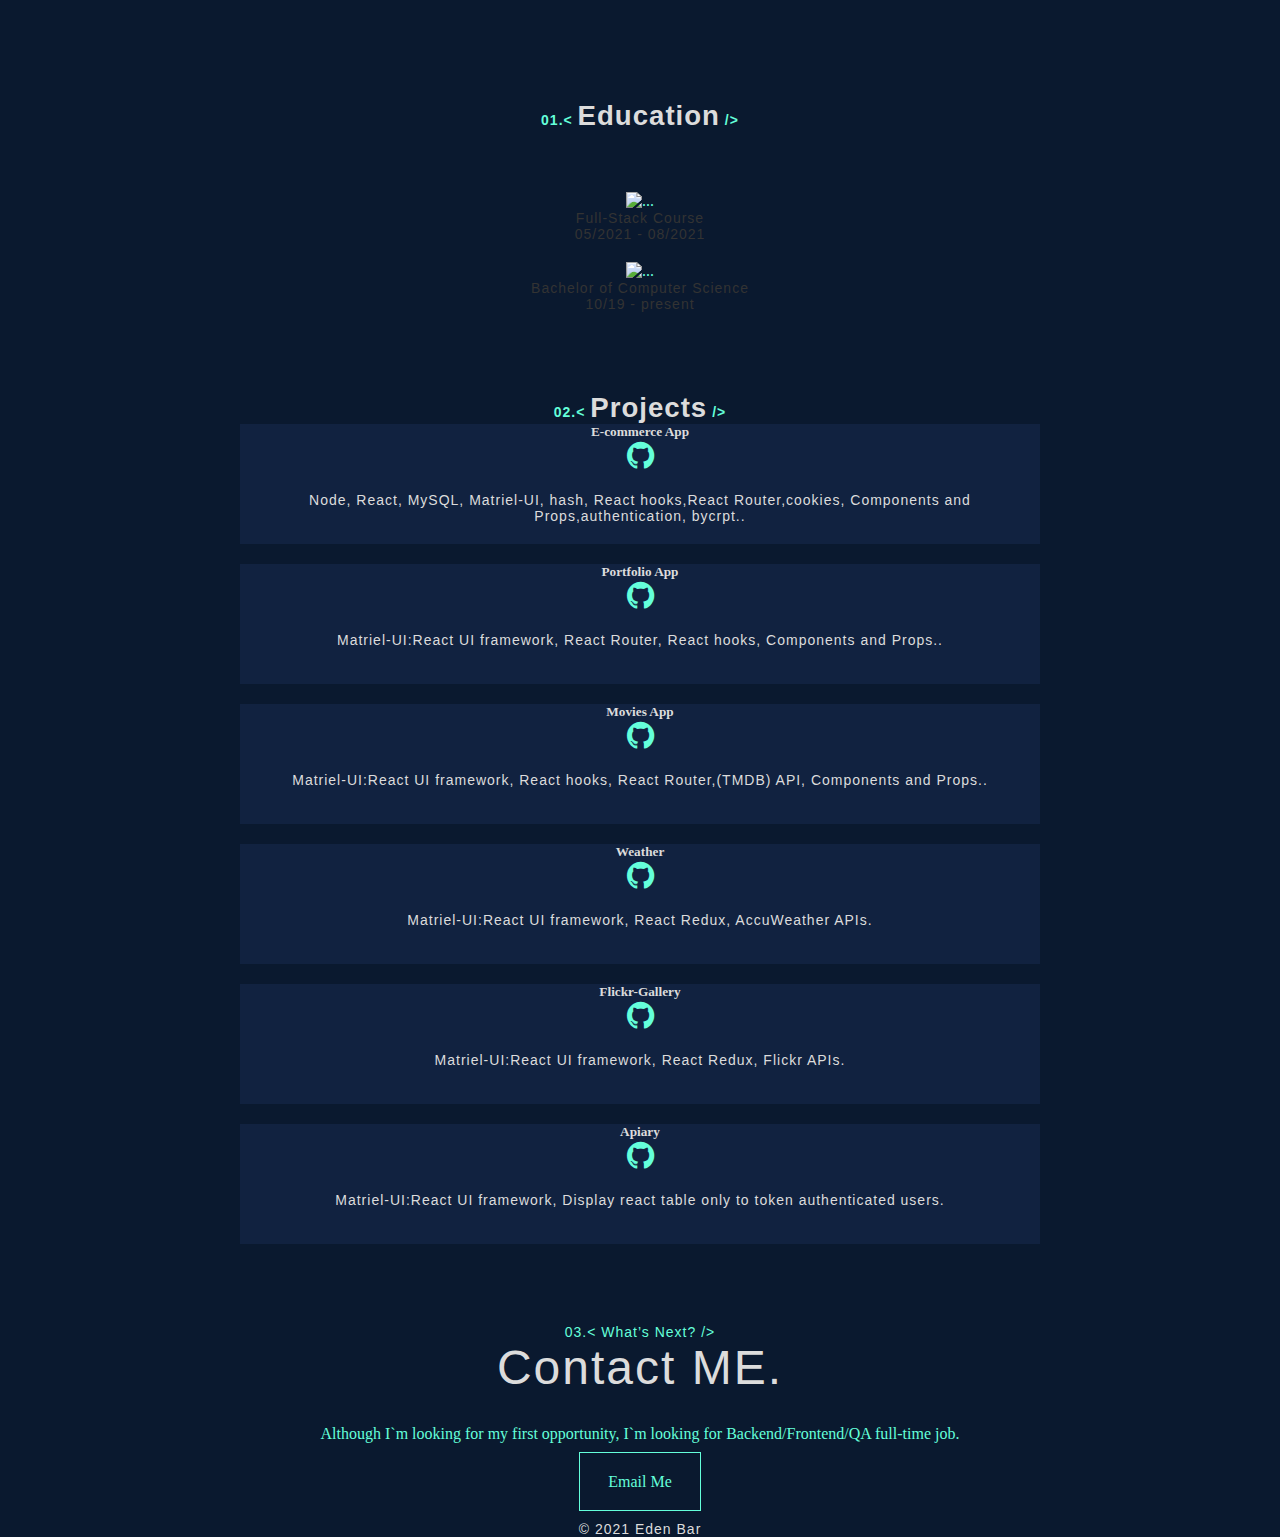
==== main.html @ a56f78bd "new portfolio website" ====
<!DOCTYPE html>
<html lang="en">

<head>
    <meta charset="UTF-8">
    <meta http-equiv="X-UA-Compatible" content="IE=edge">
    <meta name="viewport" content="width=device-width, initial-scale=1.0">

    <link href="https://cdn.jsdelivr.net/npm/bootstrap@5.1.3/dist/css/bootstrap.min.css" rel="stylesheet"
        integrity="sha384-1BmE4kWBq78iYhFldvKuhfTAU6auU8tT94WrHftjDbrCEXSU1oBoqyl2QvZ6jIW3" crossorigin="anonymous">
    <link rel="stylesheet" href="https://maxcdn.bootstrapcdn.com/font-awesome/4.4.0/css/font-awesome.min.css">
    <link rel="stylesheet" href="style.css">
    <link rel="stylesheet" href="https://maxcdn.bootstrapcdn.com/font-awesome/4.4.0/css/font-awesome.min.css">

</head>
<style>
    body {
        background-color: #0a192f;
        color: #64ffda
    }
</style>

<body>

    <div style="margin-top:100px;">

        <p class="text-center" style="color:rgb(220,220,220);margin-bottom:60px; font-weight:bold;">
            <span style="font-size: 27.6px;" id="education">Education</span>
        </p>

        <div class="container mt-4">
            <div class="row cards">
                <div class="col">
                </div>
            </div>
        </div>

    </div>

    <div class="projects-wraps" style="margin-top: 60px;">
        <div class="projects ">
            <p class="text-center" id="pro" style="color:rgb(220,220,220); font-weight:bold;">
                <span style="font-size: 27.6px; ">Projects</span>
            </p>
            <div class="container mt-4">
                <div class="row projects-cards" style="width: 100%;">

                </div>
            </div>
        </div>
    </div>

    <div style="margin-top: 60px;">

        <p class="text-center" id="contact">
            <span style=" color:#64ffda">What’s Next?</span>
        </p>
        <h1 style="color:rgb(220,220,220); "> Contact ME.</h1>
        <div style="margin-top: 30px;">
            <span>
                Although I`m looking for my first opportunity,
                I`m looking for Backend/Frontend/QA full-time job.
            </span>
            <div style="margin-top: 30px;">
                <a class="email-link" href="mailto:edenbaron1@gmail.com">Email Me</a>
            </div>
        </div>
    </div>

    <div class="container" style="margin-top: 30px;">

        <p class="text center text-muted justify-content-center border-bottom pb-3 mb-3"></p>
        <p style="margin-top: 20px;color:rgb(220,220,220);">&#169 2021 Eden Bar</p>
        <!-- <footer class="justify-content-center border-bottom pb-3 mb-3">
            <p class="text center text-muted"> &#169 2021 Eden Bar </p>
        </footer> -->
    </div>


    <script src=" script.js">
    </script>
</body>

</html>
---- style.css ----
* {
  margin: 0;
  padding: 0;
  box-sizing: border-box;
  text-decoration: none;
}

@import url(//fonts.googleapis.com/css?family=Lato:300:400);

body {
  margin: 0;
}

h1 {
  font-family: "Lato", sans-serif;
  font-weight: 300;
  letter-spacing: 2px;
  font-size: 48px;
}
p {
  font-family: "Lato", sans-serif;
  letter-spacing: 1px;
  font-size: 14px;
  color: #333333;
}

.header {
  position: relative;
  text-align: center;
  background: linear-gradient(
    60deg,
    rgba(84, 58, 183, 1) 0%,
    rgba(0, 172, 193, 1) 100%
  );
  color: white;
}

.inner-header {
  height: 80vh;
  width: 100%;
  margin: 0;
  padding: 0;
}

.flex {
  /*Flexbox for containers*/
  display: flex;
  justify-content: center;
  align-items: center;
  text-align: center;
}

.waves {
  position: relative;
  width: 100%;
  height: 15vh;
  margin-bottom: -7px; /*Fix for safari gap*/
  min-height: 100px;
  max-height: 150px;
}

.content {
  position: relative;
  height: 20vh;
  text-align: center;
  background-color: white;
}

/* Animation */

.parallax > use {
  animation: move-forever 25s cubic-bezier(0.55, 0.5, 0.45, 0.5) infinite;
}
.parallax > use:nth-child(1) {
  animation-delay: -2s;
  animation-duration: 7s;
}
.parallax > use:nth-child(2) {
  animation-delay: -3s;
  animation-duration: 10s;
}
.parallax > use:nth-child(3) {
  animation-delay: -4s;
  animation-duration: 13s;
}
.parallax > use:nth-child(4) {
  animation-delay: -5s;
  animation-duration: 20s;
}
@keyframes move-forever {
  0% {
    transform: translate3d(-90px, 0, 0);
  }
  100% {
    transform: translate3d(85px, 0, 0);
  }
}
/*Shrinking for mobile*/
@media (max-width: 768px) {
  .waves {
    height: 40px;
    min-height: 40px;
  }
  .content {
    height: 30vh;
  }
  h1 {
    font-size: 24px;
  }
}

.img-portfolio {
  border-radius: 50%;
  height: 300px;
  width: 300px;
  box-shadow: 0 4px 8px 0 rgba(0, 0, 0, 0.2), 0 6px 20px 0 rgba(0, 0, 0, 0.19);
}

.fa_custom {
  color: white;
}
.card:hover {
  box-shadow: 0 8px 16px 0 #64ffda;
}
.text-center:before {
  content: "01.<";
  color: #64ffda;
}

.text-center:after {
  content: "/>";
  color: #64ffda;
}

#pro:before {
  content: "02.<";
  color: #64ffda;
}

#pro:after {
  content: "/>";
  color: #64ffda;
}
body,
html {
  height: 100%;
  text-align: center;
}

.loader-wrapper {
  width: 100%;
  height: 100vh;
  position: absolute;
  top: 0;
  left: 0;
  background-color: rgb(0, 195, 255);
  display: flex;
  justify-content: center;
  align-items: center;
}
.loader {
  display: inline-block;
  width: 30px;
  height: 30px;
  position: relative;
  border: 4px solid #fff;
  animation: loader 2s infinite ease;
}

.loader-inner {
  vertical-align: top;
  display: inline-block;
  width: 100%;
  background-color: #fff;
  animation: loader-inner 2s infinite ease-in;
}

@keyframes loader {
  0% {
    transform: rotate(0deg);
  }

  25% {
    transform: rotate(180deg);
  }

  50% {
    transform: rotate(180deg);
  }

  75% {
    transform: rotate(360deg);
  }

  100% {
    transform: rotate(360deg);
  }
}

@keyframes loader-inner {
  0% {
    height: 0%;
  }

  25% {
    height: 0%;
  }

  50% {
    height: 100%;
  }

  75% {
    height: 100%;
  }

  100% {
    height: 0%;
  }
}
.card {
  margin-bottom: 20px;
}

#contact:before {
  content: "03.<";
  color: #64ffda;
}

#contact:after {
  content: "/>";
  color: #64ffda;
}
.email-link {
  color: #64ffda;
  border: 1px solid;
  padding: 1.25rem 1.75rem;
  height: 10px;
  width: 20px;
  text-decoration: none;
}
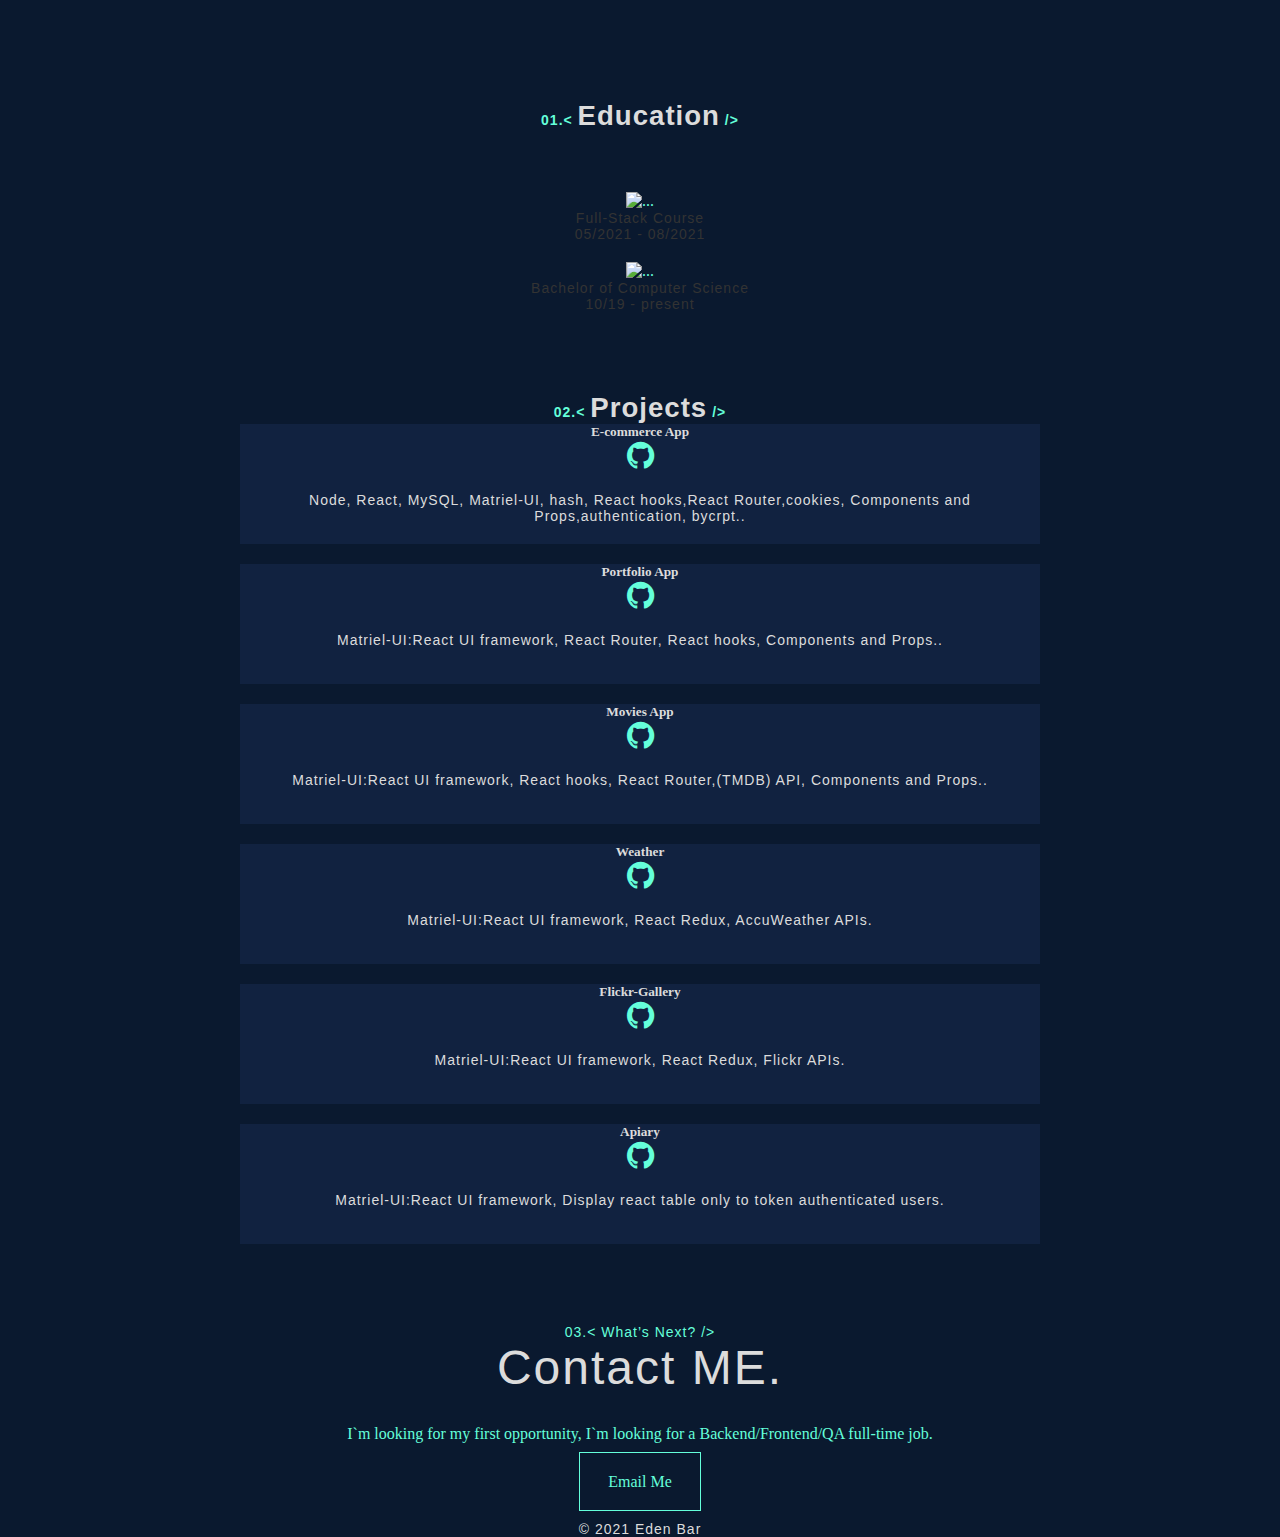
==== commit f1fcbc44: "update" ====
--- a/main.html
+++ b/main.html
@@ -58,8 +58,8 @@
         <h1 style="color:rgb(220,220,220); "> Contact ME.</h1>
         <div style="margin-top: 30px;">
             <span>
-                Although I`m looking for my first opportunity,
-                I`m looking for Backend/Frontend/QA full-time job.
+                I`m looking for my first opportunity,
+                I`m looking for a Backend/Frontend/QA full-time job.
             </span>
             <div style="margin-top: 30px;">
                 <a class="email-link" href="mailto:edenbaron1@gmail.com">Email Me</a>
--- a/style.css
+++ b/style.css
@@ -36,7 +36,7 @@
 }
 
 .inner-header {
-  height: 80vh;
+  height: 70vh;
   width: 100%;
   margin: 0;
   padding: 0;
